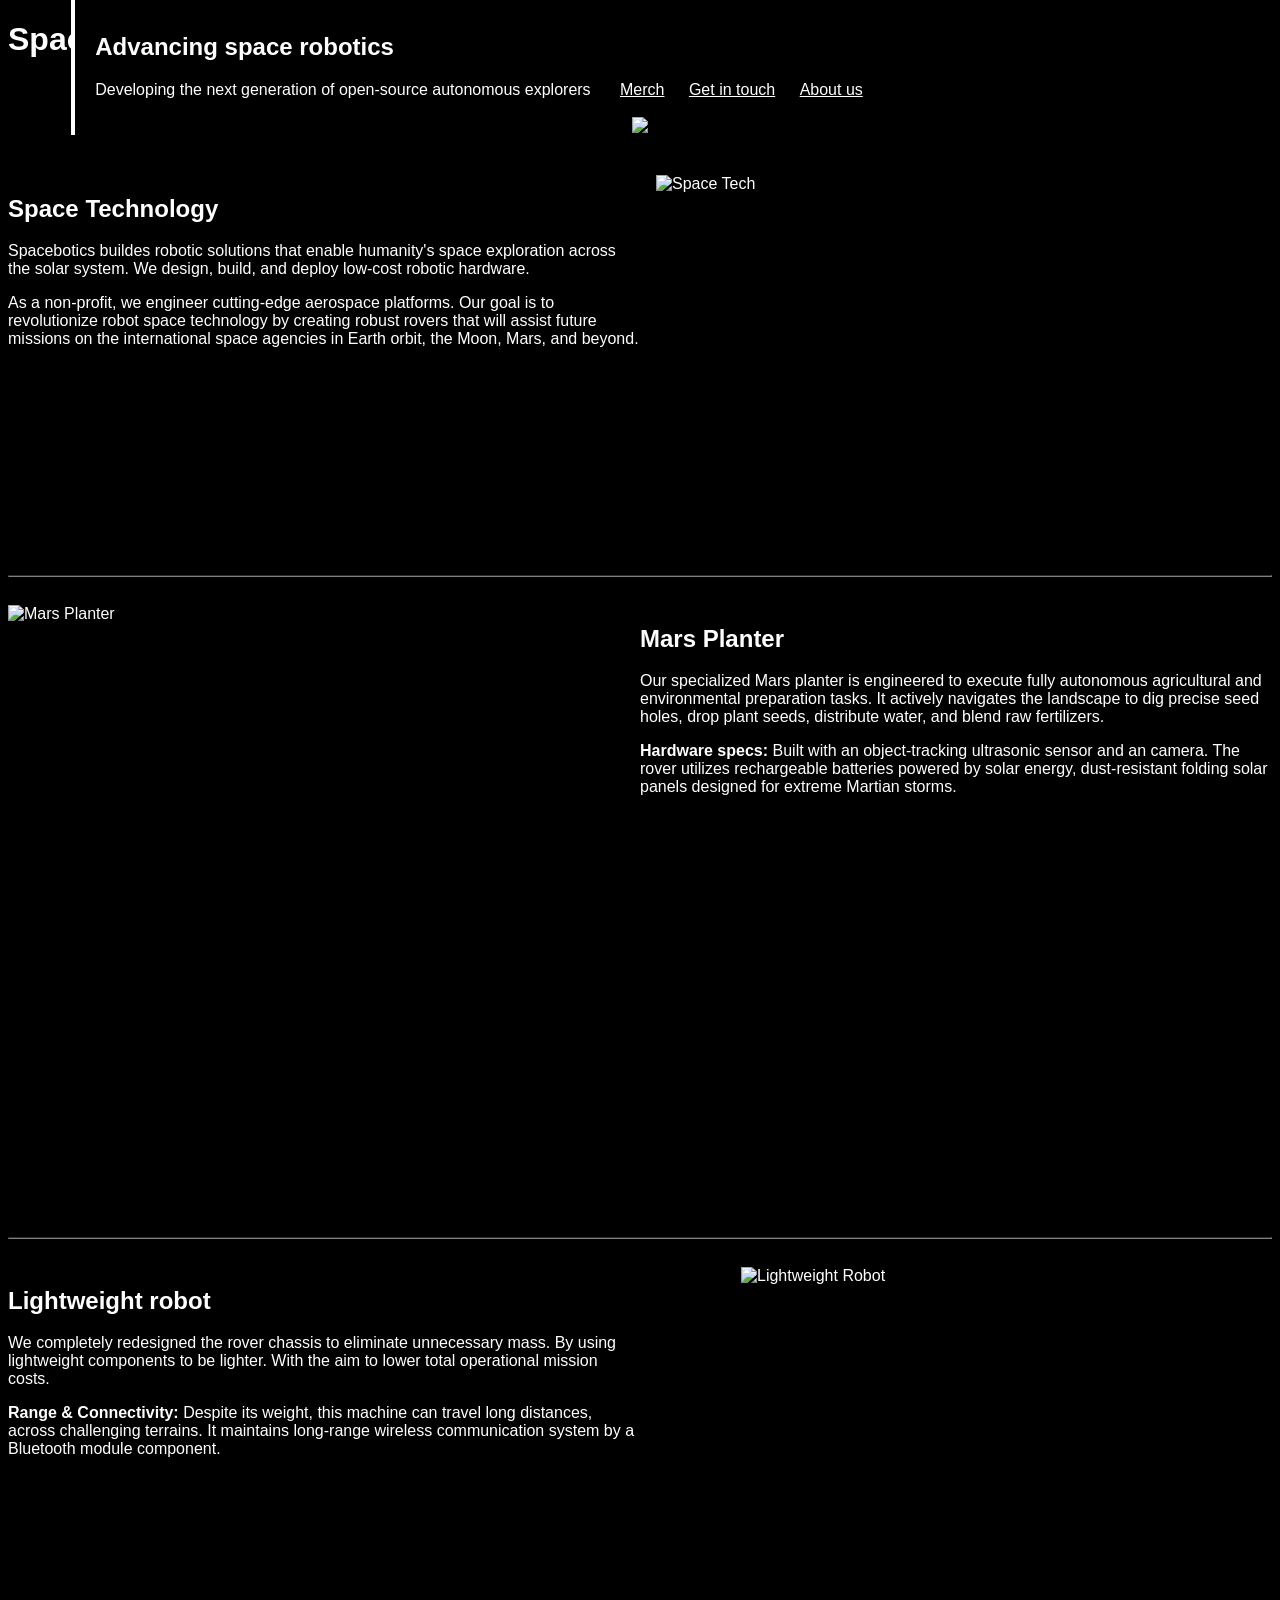
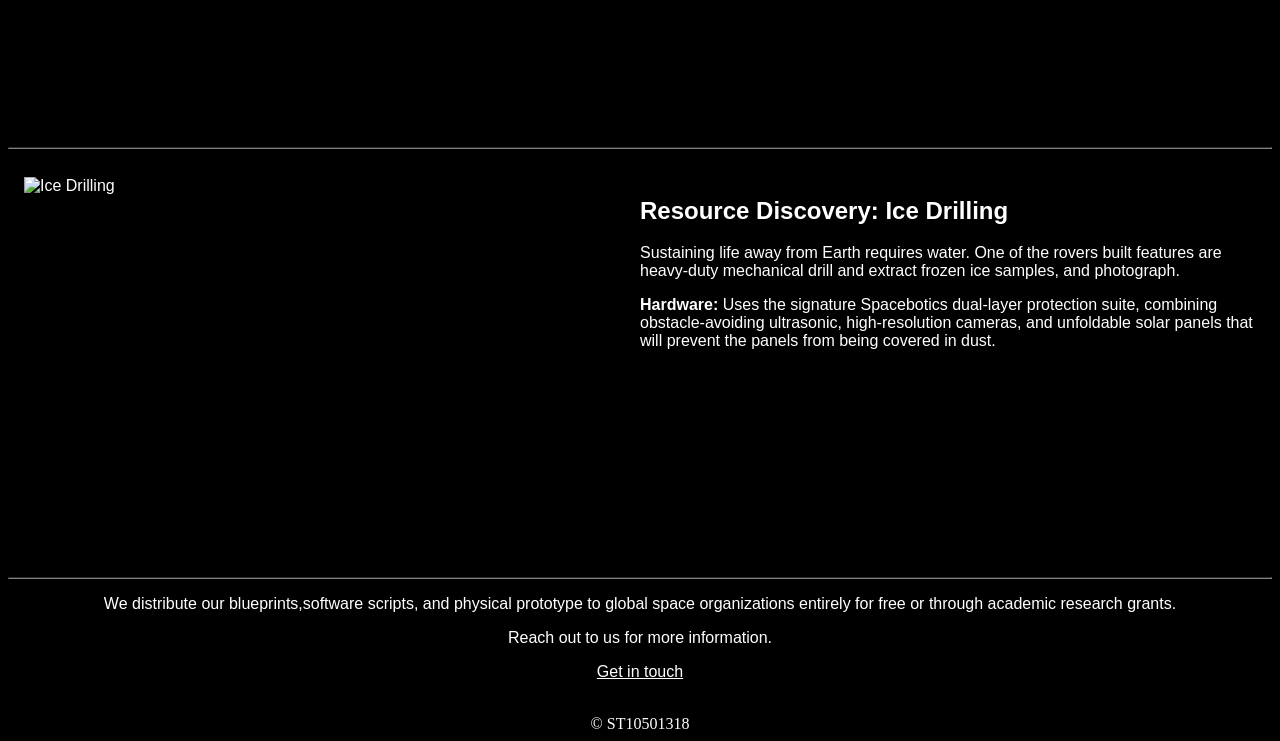
==== index.html @ a08f12a6 "Initial commit of web files and folders" ====
<!doctype html>
<html>
    <head>
        <title>index</title>
        <link rel="stylesheet" href="css/style.css"> 
    </head>

    <body>
        <header></header>
        
        <main>
            <h1>Spacebotics</h1>

            <nav>
                <details>
                    <summary>Vehicles</summary>
                    <a href="r1.html">r1</a>
                    <a href="r2.html">r2</a>
                    <a href="r3.html">r3</a>
                </details>
                <a href="images.html">Multimedia</a>
                <a href="merch.html">Merch</a>
                <a href="contact us.html">Get in touch</a>
                <a href="about us.html">About us</a>
            </nav>

            <br>
 
            <div class="intro">
                <img src="images/earth.jpg" class="introImg">
                <div class="banner-text-box">
                    <h2>Advancing space robotics</h2>
                    <p>Developing the next generation of open-source autonomous explorers</p>
                </div>
            </div>
            
            <br>

            <!-- Space Technology Section -->
            <div id="space-tech-box" class="content-row">
                <div class="box-left">
                    <h2>Space Technology</h2>
                    <p>Spacebotics buildes robotic solutions that enable humanity's space exploration across the solar system. We design, build, and deploy low-cost robotic hardware.</p>
                    <p>As a non-profit, we engineer cutting-edge aerospace platforms. Our goal is to revolutionize robot space technology by creating robust rovers that will assist future missions on the international space agencies in Earth orbit, the Moon, Mars, and beyond.</p>
                </div>
                <div class="box-right">
                    <img src="images/m02.jpg" width="600" height="400" alt="Space Tech">
                </div>
            </div>

            <hr>

            <!-- Mars Planter Section -->
            <div id="mars-box" class="content-row">
                <div class="box-left">
                    <img src="images/mar.jpg" width="700" height="700" alt="Mars Planter">
                </div>
                <div class="box-right">
                    <h2>Mars Planter</h2>
                    <p>Our specialized Mars planter is engineered to execute fully autonomous agricultural and environmental preparation tasks. It actively navigates the landscape to dig precise seed holes, drop plant seeds, distribute water, and blend raw fertilizers.</p>
                    <p><strong>Hardware specs:</strong> Built with an object-tracking ultrasonic sensor and an camera. The rover utilizes rechargeable batteries powered by solar energy, dust-resistant folding solar panels designed for extreme Martian storms.</p>
                </div>
            </div>

            <hr>

            <!-- Lightweight Robot Section -->
            <div id="r1-box" class="content-row">
                <div class="box-left">
                    <h2>Lightweight robot</h2>
                    <p>We completely redesigned the rover chassis to eliminate unnecessary mass. By using lightweight components to be lighter. With the aim to lower total operational mission costs.</p>
                    <p><strong>Range & Connectivity:</strong> Despite its weight, this machine can travel long distances, across challenging terrains. It maintains long-range wireless communication system by a Bluetooth module component.</p>
                </div>
                <div class="box-right">
                    <img src="images/v.jpg" width="430" height="480" alt="Lightweight Robot">
                </div>
            </div>

            <hr>

            <!-- Resource Discovery Section -->
            <div id="r2-box" class="content-row">
                <div class="box-left">
                    <img src="images/IMG.jpg" width="600" height="400" alt="Ice Drilling">
                </div>
                <div class="box-right">
                    <h2>Resource Discovery: Ice Drilling</h2>
                    <p>Sustaining life away from Earth requires water. One of the rovers built features are heavy-duty mechanical drill and extract frozen ice samples, and photograph.</p>
                    <p><strong>Hardware:</strong> Uses the signature Spacebotics dual-layer protection suite, combining obstacle-avoiding ultrasonic, high-resolution cameras, and unfoldable solar panels that will prevent the panels from being covered in dust.</p>
                </div>
            </div>

            <hr>

            <!-- Contact Box Section -->
            <div id="contact-box">
                <p>We distribute our blueprints,software scripts, and physical prototype to global space organizations entirely for free or through academic research grants.</p>
                <p>Reach out to us for more information.</p>
                <p><a href="contact us.html">Get in touch</a></p>
            </div>
        </main>

        <br>
        <footer>&copy; ST10501318</footer>
    </body>
</html>
---- css/style.css ----
/* General Page Settings */
body {
    background-color: black;
}

main {
    color: white;
    font-family: Arial, sans-serif;
}

/* Navigation Links Alignment */
nav {
    text-align: center;
}

nav a, nav details {
    color: white;
    display: inline-block;
    vertical-align: middle;
    margin: 0 10px;
}

/* Banner Overlay Box */
.intro {
    position: relative;
    text-align: center;
    width: 100%;
}

.introImg {
    width: 100%;
    max-width: 1500px;
    height: auto;
}

.banner-text-box {
    position: absolute;
    bottom: 10%;
    left: 5%;
    text-align: left;
    background-color: black; /* Simplified background */
    padding: 20px;
    border-left: 4px solid white;
}

/* Clean Row Layout Layouts (Replacing Tables) */
.content-row {
    width: 100%;
    clear: both; /* Prevents rows from overlapping each other */
    padding: 20px 0;
}

.box-left {
    width: 50%;
    float: left;
}

.box-right {
    width: 50%;
    float: right;
}

/* Image adjustments inside our boxes */
.content-row img {
    display: block;
    margin: 0 auto;
    max-width: 100%;
    height: auto;
}

/* Horizontal Lines */
hr {
    border-color: grey;
    clear: both;
}

/* Contact & Footer Alignments */
#contact-box, footer {
    text-align: center;
    color: white;
    clear: both;
}

#contact-box a {
    color: white;
}
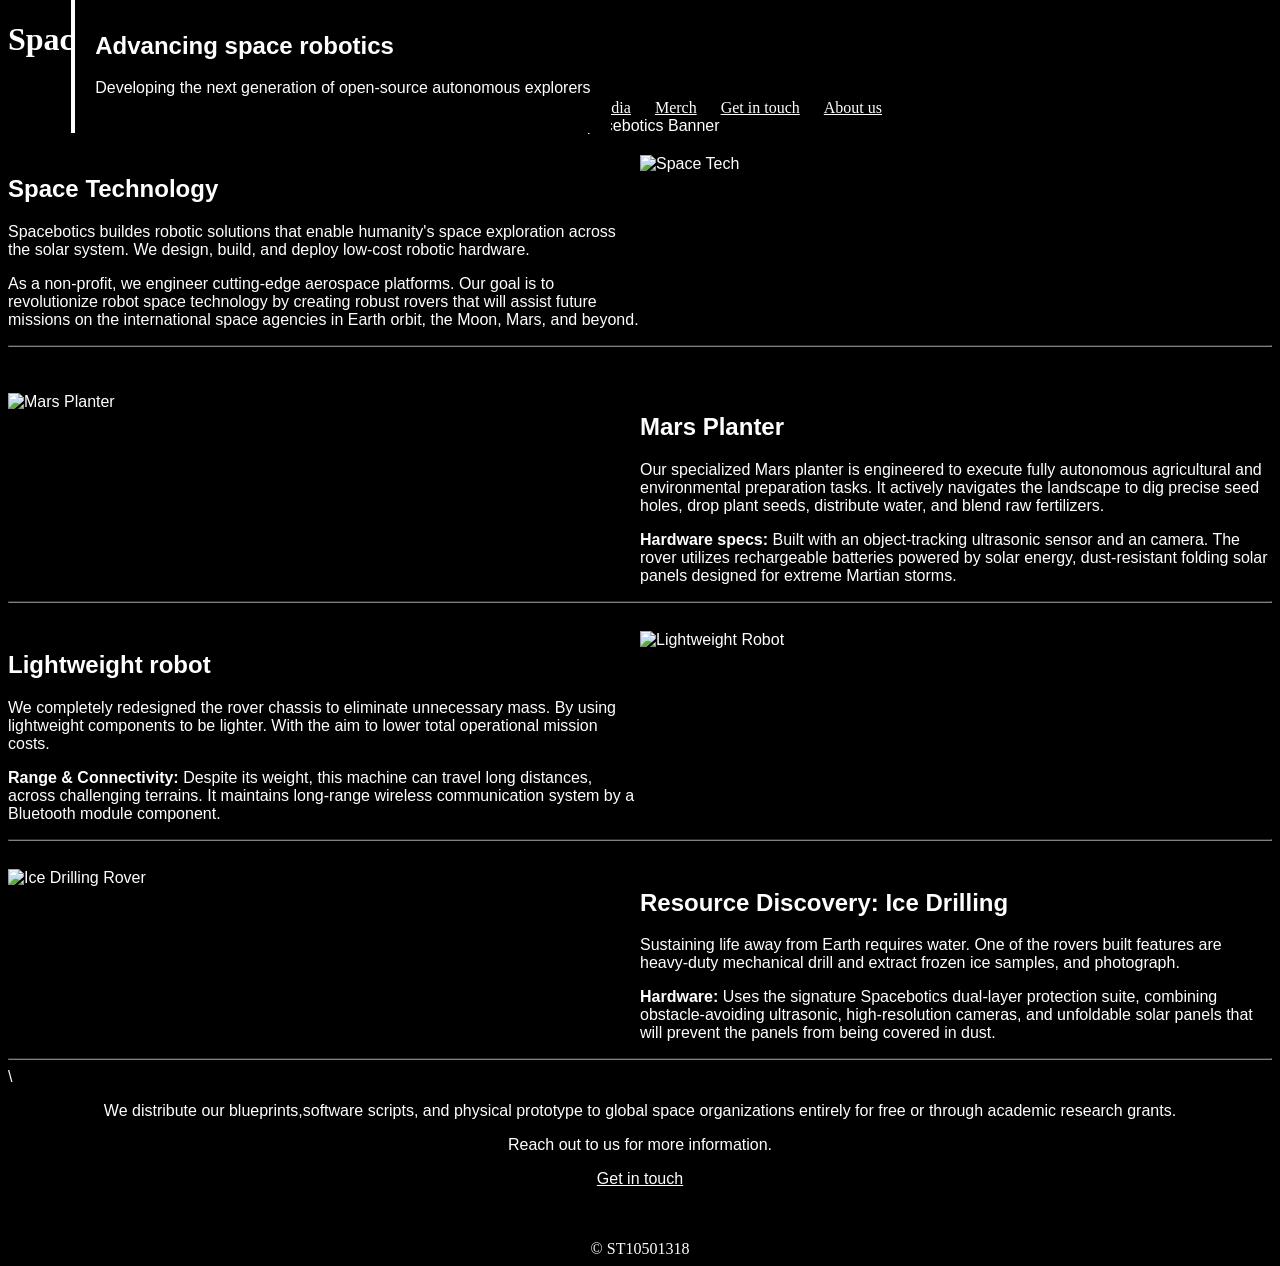
==== commit 0ca1ab87: "Wrote CSS code" ====
--- a/index.html
+++ b/index.html
@@ -2,15 +2,13 @@
 <html>
     <head>
         <title>index</title>
-        <link rel="stylesheet" href="css/style.css"> 
+        <link rel="stylesheet" href="css/style.css">
     </head>
 
     <body>
-        <header></header>
-        
-        <main>
+        <header>
             <h1>Spacebotics</h1>
-
+            <br>
             <nav>
                 <details>
                     <summary>Vehicles</summary>
@@ -18,42 +16,40 @@
                     <a href="r2.html">r2</a>
                     <a href="r3.html">r3</a>
                 </details>
+
+                <a href="index.html">Home</a>
                 <a href="images.html">Multimedia</a>
                 <a href="merch.html">Merch</a>
                 <a href="contact us.html">Get in touch</a>
                 <a href="about us.html">About us</a>
             </nav>
+        </header>
+        <main>
 
-            <br>
- 
-            <div class="intro">
-                <img src="images/earth.jpg" class="introImg">
+                <div class="intro">
+                <img src="images/earth.jpg" class="introImg" alt="Spacebotics Banner">
                 <div class="banner-text-box">
                     <h2>Advancing space robotics</h2>
                     <p>Developing the next generation of open-source autonomous explorers</p>
                 </div>
             </div>
-            
-            <br>
 
-            <!-- Space Technology Section -->
-            <div id="space-tech-box" class="content-row">
+             <div class="content-row">
                 <div class="box-left">
                     <h2>Space Technology</h2>
                     <p>Spacebotics buildes robotic solutions that enable humanity's space exploration across the solar system. We design, build, and deploy low-cost robotic hardware.</p>
                     <p>As a non-profit, we engineer cutting-edge aerospace platforms. Our goal is to revolutionize robot space technology by creating robust rovers that will assist future missions on the international space agencies in Earth orbit, the Moon, Mars, and beyond.</p>
                 </div>
                 <div class="box-right">
-                    <img src="images/m02.jpg" width="600" height="400" alt="Space Tech">
+                    <img src="images/m02.jpg" alt="Space Tech">
                 </div>
             </div>
 
-            <hr>
+            <br><hr><br>
 
-            <!-- Mars Planter Section -->
-            <div id="mars-box" class="content-row">
+            <div class="content-row">
                 <div class="box-left">
-                    <img src="images/mar.jpg" width="700" height="700" alt="Mars Planter">
+                    <img src="images/mar.jpg" alt="Mars Planter">
                 </div>
                 <div class="box-right">
                     <h2>Mars Planter</h2>
@@ -64,24 +60,22 @@
 
             <hr>
 
-            <!-- Lightweight Robot Section -->
-            <div id="r1-box" class="content-row">
+            <div class="content-row">
                 <div class="box-left">
                     <h2>Lightweight robot</h2>
                     <p>We completely redesigned the rover chassis to eliminate unnecessary mass. By using lightweight components to be lighter. With the aim to lower total operational mission costs.</p>
                     <p><strong>Range & Connectivity:</strong> Despite its weight, this machine can travel long distances, across challenging terrains. It maintains long-range wireless communication system by a Bluetooth module component.</p>
                 </div>
                 <div class="box-right">
-                    <img src="images/v.jpg" width="430" height="480" alt="Lightweight Robot">
+                    <img src="images/v.jpg" alt="Lightweight Robot">
                 </div>
             </div>
 
             <hr>
 
-            <!-- Resource Discovery Section -->
-            <div id="r2-box" class="content-row">
+            <div class="content-row">
                 <div class="box-left">
-                    <img src="images/IMG.jpg" width="600" height="400" alt="Ice Drilling">
+                    <img src="images/IMG.jpg" alt="Ice Drilling Rover">
                 </div>
                 <div class="box-right">
                     <h2>Resource Discovery: Ice Drilling</h2>
@@ -91,16 +85,15 @@
             </div>
 
             <hr>
-
-            <!-- Contact Box Section -->
+\
             <div id="contact-box">
                 <p>We distribute our blueprints,software scripts, and physical prototype to global space organizations entirely for free or through academic research grants.</p>
                 <p>Reach out to us for more information.</p>
-                <p><a href="contact us.html">Get in touch</a></p>
+                <p><a href="contact us.html"> Get in touch</a></p>
             </div>
         </main>
 
-        <br>
+        <br></br>
         <footer>&copy; ST10501318</footer>
     </body>
 </html>
--- a/css/style.css
+++ b/css/style.css
@@ -1,4 +1,6 @@
-/* General Page Settings */
+h1{
+    color: white;
+}
 body {
     background-color: black;
 }
@@ -8,7 +10,6 @@
     font-family: Arial, sans-serif;
 }
 
-/* Navigation Links Alignment */
 nav {
     text-align: center;
 }
@@ -20,7 +21,6 @@
     margin: 0 10px;
 }
 
-/* Banner Overlay Box */
 .intro {
     position: relative;
     text-align: center;
@@ -43,7 +43,6 @@
     border-left: 4px solid white;
 }
 
-/* Clean Row Layout Layouts (Replacing Tables) */
 .content-row {
     width: 100%;
     clear: both; /* Prevents rows from overlapping each other */
@@ -60,7 +59,7 @@
     float: right;
 }
 
-/* Image adjustments inside our boxes */
+/****** Image adjustments inside boxes ******/
 .content-row img {
     display: block;
     margin: 0 auto;
@@ -68,13 +67,11 @@
     height: auto;
 }
 
-/* Horizontal Lines */
 hr {
     border-color: grey;
     clear: both;
 }
 
-/* Contact & Footer Alignments */
 #contact-box, footer {
     text-align: center;
     color: white;
@@ -84,3 +81,127 @@
 #contact-box a {
     color: white;
 }
+
+/****** ABOUT US PAGE STYLES ******/
+.bg-image-box {
+    background-size: cover;
+    background-position: center;
+    height: 300px;
+    padding: 20px;
+    box-sizing: border-box;
+    display: flex;
+    flex-direction: column;
+    justify-content: flex-end; /* Pushes text to the bottom */
+}
+
+#footer-about {
+    text-align: center;
+    clear: both;
+    padding-top: 20px;
+}
+
+#footer-about a {
+    color: white;
+}
+
+/****** FORM STYLES ******/
+form {
+    text-align: center;
+    padding: 20px 0;
+}
+
+form p {
+    margin: 15px 0;
+}
+
+form label {
+    display: inline-block;
+    width: 120px;
+    text-align: right;
+    vertical-align: top;
+    margin-right: 10px;
+}
+
+form input[type="text"], 
+form input[type="email"], 
+form textarea {
+    width: 250px;
+    padding: 5px;
+    font-family: Arial, sans-serif;
+}
+
+form textarea {
+    height: 100px;
+}
+
+/****** Submit Button Style ******/
+form input[type="submit"] {
+    background-color: white;
+    color: black;
+    font-weight: bold;
+    padding: 10px 20px;
+    border: none;
+    cursor: pointer;
+}
+
+#supplier-box {
+    text-align: center;
+    margin-top: 40px;
+}
+
+#supplier-box a {
+    color: white;
+}
+
+/* MULTI MEDIA PAGE STYPES */
+.gallery-section {
+    padding: 10px 20px;
+}
+
+.gallery-section img {
+    margin: 10px;
+    vertical-align: top;
+    max-width: 100%;
+}
+
+.gallery-heading {
+    text-align: left;
+    margin-left: 20px;
+    border-bottom: 1px solid grey;
+    padding-bottom: 10px;
+}
+/***** Merch Page Styles *****/
+.product-column {
+    width: 31%;
+    float: left;
+    margin: 1%;
+    box-sizing: border-box;
+    padding: 10px;
+}
+
+/* Clear products row to prevent overlapping */
+.products-container {
+    width: 100%;
+    clear: both;
+}
+
+.product-column details {
+    display: block;
+    margin: 10px 0;
+}
+
+.product-column input[type="text"] {
+    padding: 3px;
+    margin: 3px 0;
+}
+
+/****** Buttons and submits ******/
+.product-column button, 
+.product-column input[type="submit"] {
+    font-weight: bold;
+    padding: 10px 20px;
+    border: none;
+    cursor: pointer;
+    background-color: white;
+    color: black;
+}
